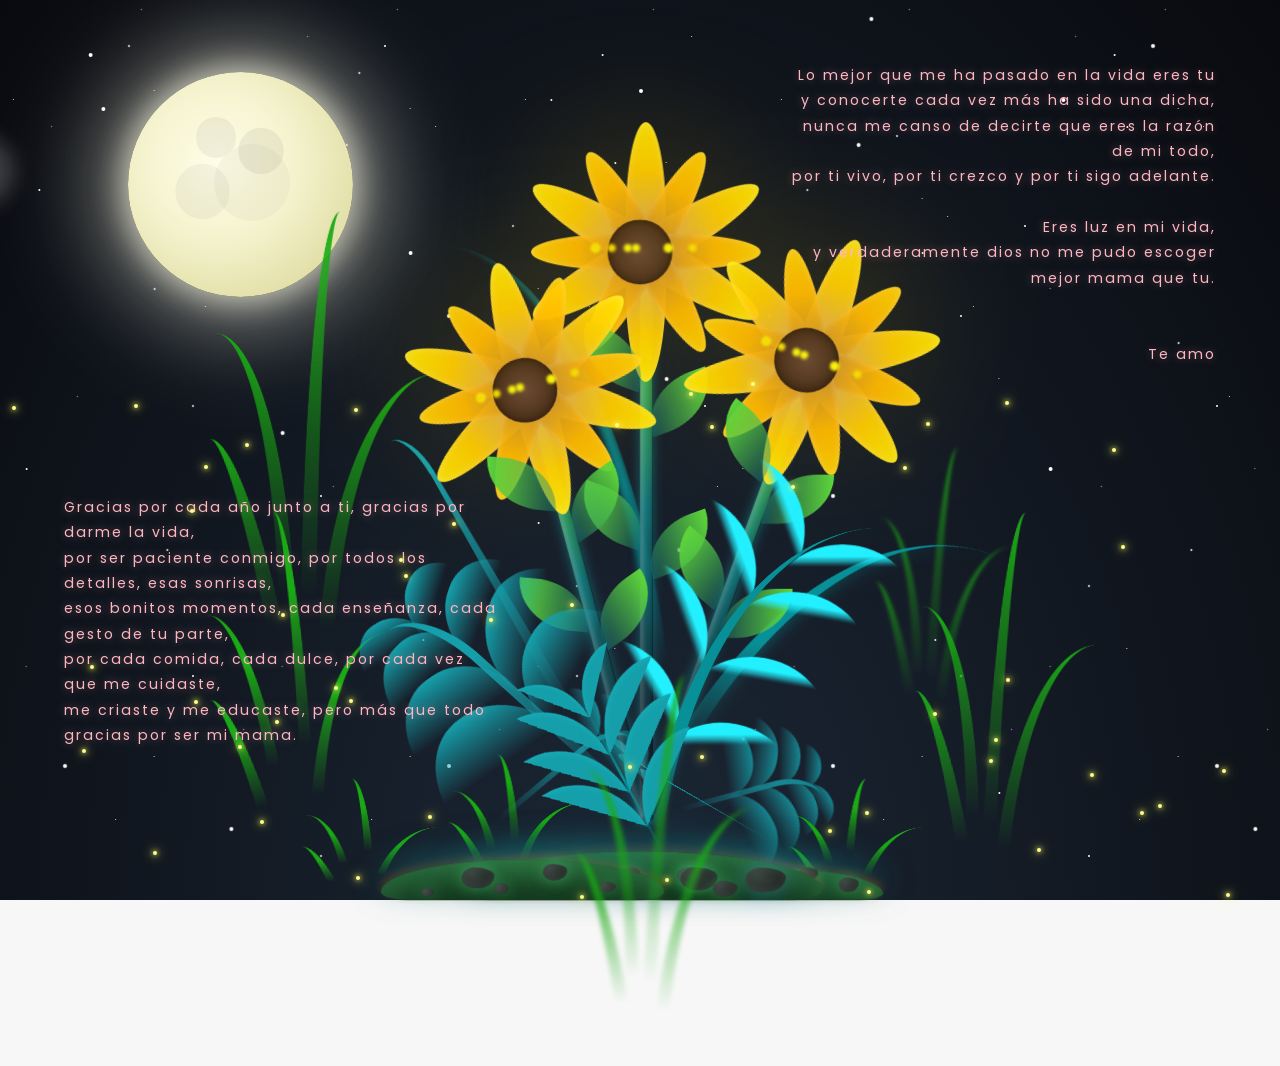
==== flower.html @ 1abe762b "Add files via upload" ====
<!DOCTYPE html>
<html lang="es">
  <head>
    <meta charset="UTF-8" />
    <meta http-equiv="X-UA-Compatible" content="IE=edge" />
    <meta name="viewport" content="width=device-width, initial-scale=1.0" />
    <link rel="stylesheet" href="css/main.css" />
    <link rel="icon" href="img/flowers.png" type="image/x-icon" />
    <title>Flower</title>
  </head>
  <body class="container">
    <audio src="sound/raquel-castaño-manos-adoradas.mp3" autoplay></audio>
    <div id="lyrics">
     
    </div>
    <div class="titulo titulo-contenedor">
      <div class="poema-izquierdo">
        Gracias por cada año junto a ti, gracias por darme la vida,<br>
        por ser paciente conmigo, por todos los detalles, esas sonrisas,<br>
        esos bonitos momentos, cada enseñanza, cada gesto de tu parte,<br>
        por cada comida, cada dulce, por cada vez que me cuidaste,<br>
        me criaste y me educaste, pero más que todo gracias por ser mi mama.
      </div>
      <div class="poema-derecho">
        Lo mejor que me ha pasado en la vida eres tu<br>
        y conocerte cada vez más ha sido una dicha,<br>
        nunca me canso de decirte que eres la razón de mi todo,<br>
        por ti vivo, por ti crezco y por ti sigo adelante.<br><br>
        Eres luz en mi vida,<br>
        y verdaderamente dios no me pudo escoger mejor mama que tu.<br><br><br>
        Te amo
      </div>
    </div>
  
    <div class="night"></div>
    <div class="moon"></div>
    <div class="clouds">
      <div class="cloud cloud-1"></div>
      <div class="cloud cloud-2"></div>
      <div class="cloud cloud-3"></div>
      <div class="cloud cloud-4"></div>
    </div>
    <div class="flowers">
      <div class="flower flower--1">
        <div class="flower__leafs flower__leafs--1">
          <div class="flower__leaf flower__leaf--1"></div>
          <div class="flower__leaf flower__leaf--2"></div>
          <div class="flower__leaf flower__leaf--3"></div>
          <div class="flower__leaf flower__leaf--4"></div>
          <div class="flower__leaf flower__leaf--5"></div>
          <div class="flower__leaf flower__leaf--6"></div>
          <div class="flower__leaf flower__leaf--7"></div>
          <div class="flower__leaf flower__leaf--8"></div>
          <div class="flower__leaf flower__leaf--9"></div>
          <div class="flower__leaf flower__leaf--10"></div>
          <div class="flower__leaf flower__leaf--11"></div>
          <div class="flower__leaf flower__leaf--12"></div>

          <div class="flower__white-circle"></div>

          <div class="flower__light flower__light--1"></div>
          <div class="flower__light flower__light--2"></div>
          <div class="flower__light flower__light--3"></div>
          <div class="flower__light flower__light--4"></div>
          <div class="flower__light flower__light--5"></div>
          <div class="flower__light flower__light--6"></div>
          <div class="flower__light flower__light--7"></div>
          <div class="flower__light flower__light--8"></div>
        </div>
        <div class="flower__line">
          <div class="flower__line__leaf flower__line__leaf--1"></div>
          <div class="flower__line__leaf flower__line__leaf--2"></div>
          <div class="flower__line__leaf flower__line__leaf--3"></div>
          <div class="flower__line__leaf flower__line__leaf--4"></div>
        </div>
      </div>

      <div class="flower flower--2">
        <div class="flower__leafs flower__leafs--2">
          <div class="flower__leaf flower__leaf--1"></div>
          <div class="flower__leaf flower__leaf--2"></div>
          <div class="flower__leaf flower__leaf--3"></div>
          <div class="flower__leaf flower__leaf--4"></div>
          <div class="flower__leaf flower__leaf--5"></div>
          <div class="flower__leaf flower__leaf--6"></div>
          <div class="flower__leaf flower__leaf--7"></div>
          <div class="flower__leaf flower__leaf--8"></div>
          <div class="flower__leaf flower__leaf--9"></div>
          <div class="flower__leaf flower__leaf--10"></div>
          <div class="flower__leaf flower__leaf--11"></div>
          <div class="flower__leaf flower__leaf--12"></div>

          <div class="flower__white-circle"></div>

          <div class="flower__light flower__light--1"></div>
          <div class="flower__light flower__light--2"></div>
          <div class="flower__light flower__light--3"></div>
          <div class="flower__light flower__light--4"></div>
          <div class="flower__light flower__light--5"></div>
          <div class="flower__light flower__light--6"></div>
          <div class="flower__light flower__light--7"></div>
          <div class="flower__light flower__light--8"></div>
        </div>
        <div class="flower__line">
          <div class="flower__line__leaf flower__line__leaf--1"></div>
          <div class="flower__line__leaf flower__line__leaf--2"></div>
          <div class="flower__line__leaf flower__line__leaf--3"></div>
          <div class="flower__line__leaf flower__line__leaf--4"></div>
        </div>
      </div>

      <div class="flower flower--3">
        <div class="flower__leafs flower__leafs--3">
          <div class="flower__leaf flower__leaf--1"></div>
          <div class="flower__leaf flower__leaf--2"></div>
          <div class="flower__leaf flower__leaf--3"></div>
          <div class="flower__leaf flower__leaf--4"></div>
          <div class="flower__leaf flower__leaf--5"></div>
          <div class="flower__leaf flower__leaf--6"></div>
          <div class="flower__leaf flower__leaf--7"></div>
          <div class="flower__leaf flower__leaf--8"></div>
          <div class="flower__leaf flower__leaf--9"></div>
          <div class="flower__leaf flower__leaf--10"></div>
          <div class="flower__leaf flower__leaf--11"></div>
          <div class="flower__leaf flower__leaf--12"></div>

          <div class="flower__white-circle"></div>

          <div class="flower__light flower__light--1"></div>
          <div class="flower__light flower__light--2"></div>
          <div class="flower__light flower__light--3"></div>
          <div class="flower__light flower__light--4"></div>
          <div class="flower__light flower__light--5"></div>
          <div class="flower__light flower__light--6"></div>
          <div class="flower__light flower__light--7"></div>
          <div class="flower__light flower__light--8"></div>
        </div>
        <div class="flower__line">
          <div class="flower__line__leaf flower__line__leaf--1"></div>
          <div class="flower__line__leaf flower__line__leaf--2"></div>
          <div class="flower__line__leaf flower__line__leaf--3"></div>
          <div class="flower__line__leaf flower__line__leaf--4"></div>
        </div>
      </div>

      <div class="grow-ans" style="--d: 1.2s">
        <div class="flower__g-long">
          <div class="flower__g-long__top"></div>
          <div class="flower__g-long__bottom"></div>
        </div>
      </div>

      <div class="growing-grass">
        <div class="flower__grass flower__grass--1">
          <div class="flower__grass--top"></div>
          <div class="flower__grass--bottom"></div>
          <div class="flower__grass__leaf flower__grass__leaf--1"></div>
          <div class="flower__grass__leaf flower__grass__leaf--2"></div>
          <div class="flower__grass__leaf flower__grass__leaf--3"></div>
          <div class="flower__grass__leaf flower__grass__leaf--4"></div>
          <div class="flower__grass__leaf flower__grass__leaf--5"></div>
          <div class="flower__grass__leaf flower__grass__leaf--6"></div>
          <div class="flower__grass__leaf flower__grass__leaf--7"></div>
          <div class="flower__grass__leaf flower__grass__leaf--8"></div>
          <div class="flower__grass__overlay"></div>
        </div>
      </div>

      <div class="growing-grass">
        <div class="flower__grass flower__grass--2">
          <div class="flower__grass--top"></div>
          <div class="flower__grass--bottom"></div>
          <div class="flower__grass__leaf flower__grass__leaf--1"></div>
          <div class="flower__grass__leaf flower__grass__leaf--2"></div>
          <div class="flower__grass__leaf flower__grass__leaf--3"></div>
          <div class="flower__grass__leaf flower__grass__leaf--4"></div>
          <div class="flower__grass__leaf flower__grass__leaf--5"></div>
          <div class="flower__grass__leaf flower__grass__leaf--6"></div>
          <div class="flower__grass__leaf flower__grass__leaf--7"></div>
          <div class="flower__grass__leaf flower__grass__leaf--8"></div>
          <div class="flower__grass__overlay"></div>
        </div>
      </div>

      <div class="growing-grass">
        <div class="flower__grass flower__grass--3">
          <div class="flower__grass--top"></div>
          <div class="flower__grass--bottom"></div>
          <div class="flower__grass__leaf flower__grass__leaf--1"></div>
          <div class="flower__grass__leaf flower__grass__leaf--2"></div>
          <div class="flower__grass__leaf flower__grass__leaf--3"></div>
          <div class="flower__grass__leaf flower__grass__leaf--4"></div>
          <div class="flower__grass__overlay"></div>
        </div>
      </div>

      <div class="growing-grass">
        <div class="flower__grass flower__grass--4">
          <div class="flower__grass--top"></div>
          <div class="flower__grass--bottom"></div>
          <div class="flower__grass__leaf flower__grass__leaf--1"></div>
          <div class="flower__grass__leaf flower__grass__leaf--2"></div>
          <div class="flower__grass__leaf flower__grass__leaf--3"></div>
          <div class="flower__grass__leaf flower__grass__leaf--4"></div>
          <div class="flower__grass__overlay"></div>
        </div>
      </div>

      <div class="mound">
        <div class="moss moss-1"></div>
        <div class="moss moss-2"></div>
        <div class="moss moss-3"></div>
        <div class="rock rock-1"></div>
        <div class="rock rock-2"></div>
        <div class="rock rock-3"></div>
        <div class="rock rock-4"></div>
        <div class="rock rock-5"></div>
        <div class="rock rock-6"></div>
        <div class="rock rock-7"></div>
        <div class="rock rock-8"></div>
        <div class="rock rock-9"></div>
        <div class="rock rock-10"></div>
        <div class="rock rock-11"></div>
        <div class="rock rock-12"></div>
      </div>

      <div class="grow-ans" style="--d: 2.4s">
        <div class="flower__g-right flower__g-right--1">
          <div class="leaf"></div>
        </div>
      </div>

      <div class="grow-ans" style="--d: 2.8s">
        <div class="flower__g-right flower__g-right--2">
          <div class="leaf"></div>
        </div>
      </div>

      <div class="grow-ans" style="--d: 2.8s">
        <div class="flower__g-front">
          <div
            class="flower__g-front__leaf-wrapper flower__g-front__leaf-wrapper--1"
          >
            <div class="flower__g-front__leaf"></div>
          </div>
          <div
            class="flower__g-front__leaf-wrapper flower__g-front__leaf-wrapper--2"
          >
            <div class="flower__g-front__leaf"></div>
          </div>
          <div
            class="flower__g-front__leaf-wrapper flower__g-front__leaf-wrapper--3"
          >
            <div class="flower__g-front__leaf"></div>
          </div>
          <div
            class="flower__g-front__leaf-wrapper flower__g-front__leaf-wrapper--4"
          >
            <div class="flower__g-front__leaf"></div>
          </div>
          <div
            class="flower__g-front__leaf-wrapper flower__g-front__leaf-wrapper--5"
          >
            <div class="flower__g-front__leaf"></div>
          </div>
          <div
            class="flower__g-front__leaf-wrapper flower__g-front__leaf-wrapper--6"
          >
            <div class="flower__g-front__leaf"></div>
          </div>
          <div
            class="flower__g-front__leaf-wrapper flower__g-front__leaf-wrapper--7"
          >
            <div class="flower__g-front__leaf"></div>
          </div>
          <div
            class="flower__g-front__leaf-wrapper flower__g-front__leaf-wrapper--8"
          >
            <div class="flower__g-front__leaf"></div>
          </div>
          <div class="flower__g-front__line"></div>
        </div>
      </div>

      <div class="grow-ans" style="--d: 3.2s">
        <div class="flower__g-fr">
          <div class="leaf"></div>
          <div class="flower__g-fr__leaf flower__g-fr__leaf--1"></div>
          <div class="flower__g-fr__leaf flower__g-fr__leaf--2"></div>
          <div class="flower__g-fr__leaf flower__g-fr__leaf--3"></div>
          <div class="flower__g-fr__leaf flower__g-fr__leaf--4"></div>
          <div class="flower__g-fr__leaf flower__g-fr__leaf--5"></div>
          <div class="flower__g-fr__leaf flower__g-fr__leaf--6"></div>
          <div class="flower__g-fr__leaf flower__g-fr__leaf--7"></div>
          <div class="flower__g-fr__leaf flower__g-fr__leaf--8"></div>
        </div>
      </div>

      <div class="long-g long-g--0">
        <div class="grow-ans" style="--d: 3s">
          <div class="leaf leaf--0"></div>
        </div>
        <div class="grow-ans" style="--d: 2.2s">
          <div class="leaf leaf--1"></div>
        </div>
        <div class="grow-ans" style="--d: 3.4s">
          <div class="leaf leaf--2"></div>
        </div>
        <div class="grow-ans" style="--d: 3.6s">
          <div class="leaf leaf--3"></div>
        </div>
      </div>

      <div class="long-g long-g--1">
        <div class="grow-ans" style="--d: 3.6s">
          <div class="leaf leaf--0"></div>
        </div>
        <div class="grow-ans" style="--d: 3.8s">
          <div class="leaf leaf--1"></div>
        </div>
        <div class="grow-ans" style="--d: 4s">
          <div class="leaf leaf--2"></div>
        </div>
        <div class="grow-ans" style="--d: 4.2s">
          <div class="leaf leaf--3"></div>
        </div>
      </div>

      <div class="long-g long-g--2">
        <div class="grow-ans" style="--d: 4s">
          <div class="leaf leaf--0"></div>
        </div>
        <div class="grow-ans" style="--d: 4.2s">
          <div class="leaf leaf--1"></div>
        </div>
        <div class="grow-ans" style="--d: 4.4s">
          <div class="leaf leaf--2"></div>
        </div>
        <div class="grow-ans" style="--d: 4.6s">
          <div class="leaf leaf--3"></div>
        </div>
      </div>

      <div class="long-g long-g--3">
        <div class="grow-ans" style="--d: 4s">
          <div class="leaf leaf--0"></div>
        </div>
        <div class="grow-ans" style="--d: 4.2s">
          <div class="leaf leaf--1"></div>
        </div>
        <div class="grow-ans" style="--d: 3s">
          <div class="leaf leaf--2"></div>
        </div>
        <div class="grow-ans" style="--d: 3.6s">
          <div class="leaf leaf--3"></div>
        </div>
      </div>

      <div class="long-g long-g--4">
        <div class="grow-ans" style="--d: 4s">
          <div class="leaf leaf--0"></div>
        </div>
        <div class="grow-ans" style="--d: 4.2s">
          <div class="leaf leaf--1"></div>
        </div>
        <div class="grow-ans" style="--d: 3s">
          <div class="leaf leaf--2"></div>
        </div>
        <div class="grow-ans" style="--d: 3.6s">
          <div class="leaf leaf--3"></div>
        </div>
      </div>

      <div class="long-g long-g--5">
        <div class="grow-ans" style="--d: 4s">
          <div class="leaf leaf--0"></div>
        </div>
        <div class="grow-ans" style="--d: 4.2s">
          <div class="leaf leaf--1"></div>
        </div>
        <div class="grow-ans" style="--d: 3s">
          <div class="leaf leaf--2"></div>
        </div>
        <div class="grow-ans" style="--d: 3.6s">
          <div class="leaf leaf--3"></div>
        </div>
      </div>

      <div class="long-g long-g--6">
        <div class="grow-ans" style="--d: 4.2s">
          <div class="leaf leaf--0"></div>
        </div>
        <div class="grow-ans" style="--d: 4.4s">
          <div class="leaf leaf--1"></div>
        </div>
        <div class="grow-ans" style="--d: 4.6s">
          <div class="leaf leaf--2"></div>
        </div>
        <div class="grow-ans" style="--d: 4.8s">
          <div class="leaf leaf--3"></div>
        </div>
      </div>

      <div class="long-g long-g--7">
        <div class="grow-ans" style="--d: 3s">
          <div class="leaf leaf--0"></div>
        </div>
        <div class="grow-ans" style="--d: 3.2s">
          <div class="leaf leaf--1"></div>
        </div>
        <div class="grow-ans" style="--d: 3.5s">
          <div class="leaf leaf--2"></div>
        </div>
        <div class="grow-ans" style="--d: 3.6s">
          <div class="leaf leaf--3"></div>
        </div>
      </div>
    </div>
    <script src="anim.js"></script>
    <script src="main.js"></script>
  </body>
</html>
---- css/main.css ----
@import url('https://fonts.googleapis.com/css2?family=Dancing+Script:wght@700&family=Poppins:wght@300;400;500&display=swap');

*,
*::after,
*::before {
  padding: 0;
  margin: 0;
  box-sizing: border-box;
}

:root {
  --dark-color: #000;
}

body {
  display: flex;
  align-items: flex-end;
  justify-content: center;
  min-height: 100vh;
  background-color: var(--dark-color);
  overflow: hidden;
  perspective: 1000px;
}

#lyrics {
  font-size: 28px;
  font-family: "Franklin Gothic Medium", "Arial Narrow", Arial, sans-serif;
  color: rgb(253, 249, 18);
  position: absolute;
  bottom: 45%;
  width: 100%;
  text-align: center;
  z-index: 0;
  font-weight: bold;
  letter-spacing: 4px;
}

.lyric-line {
  position: absolute;
  width: 100%;
  left: 0;
  top: 0;
  text-shadow: 0 0 15px rgba(0,0,0,1);
}
@media only screen and (max-width: 600px) {
  /* Estilos específicos para dispositivos con un ancho máximo de 600px */
  #lyrics {
      font-size: 14px; /* Reduce el tamaño del texto para dispositivos más pequeños */
      bottom: 680px;
      letter-spacing: 3px;
  }

}
.titulo {
  font-family: 'Poppins', sans-serif;
  color: lightpink;
  position: absolute;
  font-weight: 400;
  letter-spacing: 2px;
  opacity: 0;
  animation: fadeIn 3s ease-in-out forwards;
}
.titulo-contenedor {
  width: 100vw;
  top: 37%;
  display: flex;
  justify-content: space-between;
  padding: 0 5vw;
  box-sizing: border-box;
  z-index: 100;
}
.poema-izquierdo {
  text-align: left;
  max-width: 38%;
  font-size: 1.1vw;
  line-height: 1.8;
  text-shadow: 0 0 10px rgba(255, 182, 193, 0.4);
  transform: translateY(18vh);
}
.poema-derecho {
  text-align: right;
  max-width: 38%;
  font-size: 1.1vw;
  line-height: 1.8;
  text-shadow: 0 0 10px rgba(255, 182, 193, 0.4);
  transform: translateY(-30vh);
}
@media only screen and (max-width: 800px) {
  .titulo-contenedor {
    top: 32%;
    flex-direction: column;
    align-items: center;
    gap: 20px;
  }
  .poema-izquierdo, .poema-derecho {
    text-align: center;
    max-width: 95%;
    font-size: 3vw;
    transform: none;
  }
}
@keyframes fadeIn {
  from {
    opacity: 0;
  }
  to {
    opacity: 1;
  }
}

#lyrics {
  position: absolute;
  top: 15%;
  left: 50%;
  transform: translateX(-50%);
  width: 90%;
  text-align: center;
  z-index: 150;
  pointer-events: none;
}

.lyric-line {
  font-family: 'Dancing Script', cursive;
  font-size: 3.5rem;
  color: #ffda75;
  text-shadow: 0 0 15px rgba(232, 93, 4, 0.6), 0 0 30px rgba(255, 218, 117, 0.4);
  position: absolute;
  width: 100%;
  opacity: 0;
}

.night {
  z-index: -1;
  position: absolute;
  left: 50%;
  top: 0;
  transform: translateX(-50%);
  width: 100%;
  height: 100%;
  background-image: radial-gradient(ellipse at bottom, #1b2735 0%, #090a0f 100%);
  overflow: hidden;
}

.night::before, .night::after {
  content: "";
  position: absolute;
  top: 0;
  left: 0;
  border-radius: 50%;
  background: transparent;
}

.night::before {
  width: 2px;
  height: 2px;
  box-shadow: 
    10vw 5vh 1px 0px white, 20vw 15vh 1px 1px white, 30vw 5vh 0px 0px white,
    40vw 25vh 1px 0px white, 50vw 10vh 0px 1px white, 60vw 35vh 1px 0px white,
    70vw 15vh 1px 0px white, 80vw 25vh 0px 0px white, 90vw 5vh 1px 1px white,
    15vw 45vh 1px 0px white, 25vw 55vh 0px 0px white, 35vw 35vh 1px 1px white,
    45vw 65vh 1px 0px white, 55vw 45vh 0px 0px white, 65vw 55vh 1px 1px white,
    75vw 35vh 0px 0px white, 85vw 65vh 1px 0px white, 95vw 45vh 0px 0px white,
    5vw 85vh 1px 1px white, 15vw 75vh 0px 0px white, 25vw 95vh 1px 0px white,
    35vw 85vh 0px 1px white, 45vw 75vh 1px 0px white, 55vw 95vh 0px 0px white,
    65vw 85vh 1px 1px white, 75vw 75vh 1px 0px white, 85vw 95vh 0px 0px white,
    95vw 85vh 1px 1px white, 8vw 12vh 0px 1px white, 28vw 8vh 1px 0px white,
    48vw 18vh 0px 0px white, 68vw 2vh 1px 1px white, 88vw 14vh 0px 0px white,
    12vw 32vh 1px 0px white, 32vw 28vh 0px 1px white, 52vw 42vh 1px 1px white,
    72vw 28vh 0px 0px white, 92vw 38vh 1px 0px white, 2vw 52vh 0px 0px white,
    22vw 48vh 1px 1px white, 42vw 58vh 0px 0px white, 62vw 48vh 1px 0px white,
    82vw 52vh 0px 1px white, 18vw 92vh 1px 1px white, 38vw 98vh 0px 0px white,
    58vw 82vh 1px 0px white, 78vw 88vh 0px 0px white, 98vw 92vh 1px 1px white,
    3vw 21vh 0px 0px white, 23vw 31vh 1px 1px white, 43vw 11vh 0px 0px white,
    63vw 21vh 1px 0px white, 83vw 11vh 0px 1px white, 13vw 61vh 1px 0px white,
    33vw 71vh 0px 0px white, 53vw 61vh 1px 1px white, 73vw 71vh 0px 0px white,
    93vw 61vh 1px 0px white, 7vw 6vh 0px 1px white, 27vw 16vh 1px 0px white,
    47vw 6vh 0px 0px white, 67vw 16vh 1px 1px white, 87vw 6vh 0px 0px white;
  animation: twinkle 4s infinite alternate;
}

.night::after {
  width: 1px;
  height: 1px;
  box-shadow: 
    12vw 10vh 0px 0px white, 22vw 20vh 1px 0px white, 32vw 12vh 0px 0px white,
    42vw 32vh 0px 0px white, 52vw 18vh 0px 0px white, 62vw 42vh 0px 0px white,
    72vw 22vh 0px 0px white, 82vw 32vh 1px 0px white, 92vw 12vh 0px 0px white,
    18vw 52vh 0px 0px white, 28vw 62vh 1px 0px white, 38vw 42vh 0px 0px white,
    48vw 72vh 0px 0px white, 58vw 52vh 0px 0px white, 68vw 62vh 1px 0px white,
    78vw 42vh 0px 0px white, 88vw 72vh 0px 0px white, 98vw 52vh 1px 0px white,
    4vw 14vh 1px 0px white, 14vw 24vh 0px 0px white, 24vw 4vh 1px 0px white,
    34vw 14vh 0px 0px white, 44vw 24vh 1px 0px white, 54vw 4vh 0px 0px white,
    64vw 14vh 1px 0px white, 74vw 24vh 0px 0px white, 84vw 4vh 1px 0px white,
    94vw 14vh 0px 0px white, 6vw 44vh 1px 0px white, 16vw 34vh 0px 0px white,
    26vw 54vh 1px 0px white, 36vw 44vh 0px 0px white, 46vw 34vh 1px 0px white,
    56vw 54vh 0px 0px white, 66vw 44vh 1px 0px white, 76vw 34vh 0px 0px white,
    86vw 54vh 1px 0px white, 96vw 44vh 0px 0px white, 2vw 74vh 1px 0px white,
    12vw 84vh 0px 0px white, 22vw 74vh 1px 0px white, 32vw 84vh 0px 0px white,
    42vw 74vh 1px 0px white, 52vw 84vh 0px 0px white, 62vw 74vh 1px 0px white,
    72vw 84vh 0px 0px white, 82vw 74vh 1px 0px white, 92vw 84vh 0px 0px white,
    1vw 11vh 0px 0px white, 11vw 1vh 1px 0px white, 21vw 11vh 0px 0px white,
    31vw 1vh 1px 0px white, 41vw 11vh 0px 0px white, 51vw 1vh 1px 0px white,
    61vw 11vh 0px 0px white, 71vw 1vh 1px 0px white, 81vw 11vh 0px 0px white,
    91vw 1vh 1px 0px white, 9vw 91vh 0px 0px white, 19vw 81vh 1px 0px white,
    29vw 91vh 0px 0px white, 39vw 81vh 1px 0px white, 49vw 91vh 0px 0px white,
    59vw 81vh 1px 0px white, 69vw 91vh 0px 0px white, 79vw 81vh 1px 0px white,
    89vw 91vh 0px 0px white, 99vw 81vh 1px 0px white;
  animation: twinkle 3s infinite alternate-reverse;
}

@keyframes twinkle {
  0% { opacity: 0.2; }
  100% { opacity: 1; }
}

.flowers {
  position: relative;
  transform: scale(0.9);
  z-index: 10;
  /*margin-bottom: 100px;
  */
}

@media only screen and (max-width: 600px) {
  /* Estilos específicos para dispositivos con un ancho máximo de 600px */
.flowers {
      font-size: 14px;
      margin-bottom: 35%;
      letter-spacing: 3px;
      transform: scale(1.0);
}

}

.flower {
  position: absolute;
  bottom: 10vmin;
  transform-origin: bottom center;
  z-index: 10;
  --fl-speed: 0.8s;
}
.flower--1 {
  -webkit-animation: moving-flower-1 4s linear infinite;
  animation: moving-flower-1 4s linear infinite;
}
.flower--1 .flower__line {
  height: 70vmin;
  -webkit-animation-delay: 0.3s;
  animation-delay: 0.3s;
}
.flower--1 .flower__line__leaf--1 {
  -webkit-animation: blooming-leaf-right var(--fl-speed) 1.6s backwards;
  animation: blooming-leaf-right var(--fl-speed) 1.6s backwards;
}
.flower--1 .flower__line__leaf--2 {
  -webkit-animation: blooming-leaf-right var(--fl-speed) 1.4s backwards;
  animation: blooming-leaf-right var(--fl-speed) 1.4s backwards;
}
.flower--1 .flower__line__leaf--3 {
  -webkit-animation: blooming-leaf-left var(--fl-speed) 1.2s backwards;
  animation: blooming-leaf-left var(--fl-speed) 1.2s backwards;
}
.flower--1 .flower__line__leaf--4 {
  -webkit-animation: blooming-leaf-left var(--fl-speed) 1s backwards;
  animation: blooming-leaf-left var(--fl-speed) 1s backwards;
}
.flower--1 .flower__line__leaf--5 {
  -webkit-animation: blooming-leaf-right var(--fl-speed) 1.8s backwards;
  animation: blooming-leaf-right var(--fl-speed) 1.8s backwards;
}
.flower--1 .flower__line__leaf--6 {
  -webkit-animation: blooming-leaf-left var(--fl-speed) 2s backwards;
  animation: blooming-leaf-left var(--fl-speed) 2s backwards;
}
.flower--2 {
  left: 50%;
  transform: rotate(20deg);
  -webkit-animation: moving-flower-2 4s linear infinite;
  animation: moving-flower-2 4s linear infinite;
}
.flower--2 .flower__line {
  height: 60vmin;
  -webkit-animation-delay: 0.6s;
  animation-delay: 0.6s;
}
.flower--2 .flower__line__leaf--1 {
  -webkit-animation: blooming-leaf-right var(--fl-speed) 1.9s backwards;
  animation: blooming-leaf-right var(--fl-speed) 1.9s backwards;
}
.flower--2 .flower__line__leaf--2 {
  -webkit-animation: blooming-leaf-right var(--fl-speed) 1.7s backwards;
  animation: blooming-leaf-right var(--fl-speed) 1.7s backwards;
}
.flower--2 .flower__line__leaf--3 {
  -webkit-animation: blooming-leaf-left var(--fl-speed) 1.5s backwards;
  animation: blooming-leaf-left var(--fl-speed) 1.5s backwards;
}
.flower--2 .flower__line__leaf--4 {
  -webkit-animation: blooming-leaf-left var(--fl-speed) 1.3s backwards;
  animation: blooming-leaf-left var(--fl-speed) 1.3s backwards;
}
.flower--3 {
  left: 50%;
  transform: rotate(-15deg);
  -webkit-animation: moving-flower-3 4s linear infinite;
  animation: moving-flower-3 4s linear infinite;
}
.flower--3 .flower__line {
  -webkit-animation-delay: 0.9s;
  animation-delay: 0.9s;
}
.flower--3 .flower__line__leaf--1 {
  -webkit-animation: blooming-leaf-right var(--fl-speed) 2.5s backwards;
  animation: blooming-leaf-right var(--fl-speed) 2.5s backwards;
}
.flower--3 .flower__line__leaf--2 {
  -webkit-animation: blooming-leaf-right var(--fl-speed) 2.3s backwards;
  animation: blooming-leaf-right var(--fl-speed) 2.3s backwards;
}
.flower--3 .flower__line__leaf--3 {
  -webkit-animation: blooming-leaf-left var(--fl-speed) 2.1s backwards;
  animation: blooming-leaf-left var(--fl-speed) 2.1s backwards;
}
.flower--3 .flower__line__leaf--4 {
  -webkit-animation: blooming-leaf-left var(--fl-speed) 1.9s backwards;
  animation: blooming-leaf-left var(--fl-speed) 1.9s backwards;
}
.flower__leafs {
  position: relative;
  -webkit-animation: blooming-flower 2s backwards;
  animation: blooming-flower 2s backwards;
}
.flower__leafs--1 {
  -webkit-animation-delay: 1.1s;
  animation-delay: 1.1s;
}
.flower__leafs--2 {
  -webkit-animation-delay: 1.4s;
  animation-delay: 1.4s;
}
.flower__leafs--3 {
  -webkit-animation-delay: 1.7s;
  animation-delay: 1.7s;
}
.flower__leafs::after {
  content: "";
  position: absolute;
  left: 0;
  top: 0;
  transform: translate(-50%, -100%);
  width: 8vmin;
  height: 8vmin;
  background-color: #ffcc00;
  filter: blur(10vmin);
}
.flower__leaf {
  position: absolute;
  bottom: 0;
  left: 50%;
  width: 5vmin;
  height: 16vmin;
  background-color: #ffcc00;
  background-image: linear-gradient(to top, #d4a373, #ffcc00 60%, #ffe600);
  border-radius: 50% 50% 50% 50% / 80% 80% 20% 20%;
  transform-origin: bottom center;
  opacity: 0.95;
  box-shadow: inset 0 0 1vmin rgba(255, 255, 255, 0.3);
  margin-left: -2.5vmin;
}
.flower__leaf--1 { transform: rotate(0deg) translateY(-1vmin) rotateX(20deg); }
.flower__leaf--2 { transform: rotate(60deg) translateY(-1vmin) rotateX(20deg); }
.flower__leaf--3 { transform: rotate(120deg) translateY(-1vmin) rotateX(20deg); }
.flower__leaf--4 { transform: rotate(180deg) translateY(-1vmin) rotateX(20deg); }
.flower__leaf--5 { transform: rotate(240deg) translateY(-1vmin) rotateX(20deg); }
.flower__leaf--6 { transform: rotate(300deg) translateY(-1vmin) rotateX(20deg); }
.flower__leaf--7 { transform: rotate(30deg) translateY(0vmin) rotateX(10deg) scale(0.9); background-image: linear-gradient(to top, #b07d3b, #ffb700 60%, #ffd000); }
.flower__leaf--8 { transform: rotate(90deg) translateY(0vmin) rotateX(10deg) scale(0.9); background-image: linear-gradient(to top, #b07d3b, #ffb700 60%, #ffd000); }
.flower__leaf--9 { transform: rotate(150deg) translateY(0vmin) rotateX(10deg) scale(0.9); background-image: linear-gradient(to top, #b07d3b, #ffb700 60%, #ffd000); }
.flower__leaf--10 { transform: rotate(210deg) translateY(0vmin) rotateX(10deg) scale(0.9); background-image: linear-gradient(to top, #b07d3b, #ffb700 60%, #ffd000); }
.flower__leaf--11 { transform: rotate(270deg) translateY(0vmin) rotateX(10deg) scale(0.9); background-image: linear-gradient(to top, #b07d3b, #ffb700 60%, #ffd000); }
.flower__leaf--12 { transform: rotate(330deg) translateY(0vmin) rotateX(10deg) scale(0.9); background-image: linear-gradient(to top, #b07d3b, #ffb700 60%, #ffd000); }
.flower__white-circle {
  position: absolute;
  left: -4vmin;
  top: -4vmin;
  width: 8vmin;
  height: 8vmin;
  border-radius: 50%;
  background-color: #3e2723;
  background-image: radial-gradient(circle, #5d4037, #2d1610);
  box-shadow: inset 0 0 1vmin #1a0f0a;
}
.flower__white-circle::after {
  display: none;
}
.flower__line {
  height: 55vmin;
  width: 1.5vmin;
  background-image: linear-gradient(
      to left,
      rgba(0, 0, 0, 0.2),
      transparent,
      rgba(255, 255, 255, 0.2)
    ),
    linear-gradient(to top, transparent 10%, #14757a, #5ed639);
  box-shadow: inset 0 0 2px rgba(0, 0, 0, 0.5), 0 0 1.5vmin rgba(21, 159, 170, 0.5);
  -webkit-animation: grow-flower-tree 4s backwards;
  animation: grow-flower-tree 4s backwards;
}
.flower__line__leaf {
  --w: 7vmin;
  --h: calc(var(--w) + 2vmin);
  position: absolute;
  top: 20%;
  left: 90%;
  width: var(--w);
  height: var(--h);
  border-top-right-radius: var(--h);
  border-bottom-left-radius: var(--h);
  background-image: linear-gradient(to top, rgba(20, 117, 122, 0.4), #5ed639);
}
.flower__line__leaf--1 {
  transform: rotate(70deg) rotateY(30deg);
}
.flower__line__leaf--2 {
  top: 45%;
  transform: rotate(70deg) rotateY(30deg);
}
.flower__line__leaf--3,
.flower__line__leaf--4,
.flower__line__leaf--6 {
  border-top-right-radius: 0;
  border-bottom-left-radius: 0;
  border-top-left-radius: var(--h);
  border-bottom-right-radius: var(--h);
  left: -460%;
  top: 12%;
  transform: rotate(-70deg) rotateY(30deg);
}
.flower__line__leaf--4 {
  top: 40%;
}
.flower__line__leaf--5 {
  top: 0;
  transform-origin: left;
  transform: rotate(70deg) rotateY(30deg) scale(0.6);
}
.flower__line__leaf--6 {
  top: -2%;
  left: -450%;
  transform-origin: right;
  transform: rotate(-70deg) rotateY(30deg) scale(0.6);
}
.flower__light {
  position: absolute;
  bottom: 0vmin;
  width: 1vmin;
  height: 1vmin;
  background-color: rgb(248, 244, 18);
  border-radius: 50%;
  filter: blur(0.2vmin);
  -webkit-animation: light-ans 4s linear infinite backwards;
  animation: light-ans 4s linear infinite backwards;
}
.flower__light:nth-child(odd) {
  background-color: #f3db06;
}
.flower__light--1 {
  left: -2vmin;
  -webkit-animation-delay: 1s;
  animation-delay: 1s;
}
.flower__light--2 {
  left: 3vmin;
  -webkit-animation-delay: 0.5s;
  animation-delay: 0.5s;
}
.flower__light--3 {
  left: -6vmin;
  -webkit-animation-delay: 0.3s;
  animation-delay: 0.3s;
}
.flower__light--4 {
  left: 6vmin;
  -webkit-animation-delay: 0.9s;
  animation-delay: 0.9s;
}
.flower__light--5 {
  left: -1vmin;
  -webkit-animation-delay: 1.5s;
  animation-delay: 1.5s;
}
.flower__light--6 {
  left: -4vmin;
  -webkit-animation-delay: 3s;
  animation-delay: 3s;
}
.flower__light--7 {
  left: 3vmin;
  -webkit-animation-delay: 2s;
  animation-delay: 2s;
}
.flower__light--8 {
  left: -6vmin;
  -webkit-animation-delay: 3.5s;
  animation-delay: 3.5s;
}
.flower__grass {
  --c: #159faa;
  --line-w: 1.5vmin;
  position: absolute;
  bottom: 12vmin;
  left: -7vmin;
  display: flex;
  flex-direction: column;
  align-items: flex-end;
  z-index: 20;
  transform-origin: bottom center;
  transform: rotate(-48deg) rotateY(40deg);
}
.flower__grass--1 {
  -webkit-animation: moving-grass 2s linear infinite;
  animation: moving-grass 2s linear infinite;
}
.flower__grass--2 {
  left: 2vmin;
  bottom: 10vmin;
  transform: scale(0.5) rotate(75deg) rotateX(10deg) rotateY(-200deg);
  opacity: 0.8;
  z-index: 0;
  -webkit-animation: moving-grass--2 1.5s linear infinite;
  animation: moving-grass--2 1.5s linear infinite;
}
.flower__grass--top {
  width: 7vmin;
  height: 10vmin;
  border-top-right-radius: 100%;
  border-right: var(--line-w) solid var(--c);
  transform-origin: bottom center;
  transform: rotate(-2deg);
}
.flower__grass--bottom {
  margin-top: -2px;
  width: var(--line-w);
  height: 25vmin;
  background-image: linear-gradient(to top, transparent, var(--c));
}
.flower__grass__leaf {
  --size: 10vmin;
  position: absolute;
  width: calc(var(--size) * 2.1);
  height: var(--size);
  border-top-left-radius: var(--size);
  border-top-right-radius: var(--size);
  background-image: linear-gradient(
    to top,
    transparent,
    transparent 30%,
    var(--c)
  );
  z-index: 100;
}
.flower__grass__leaf--1 {
  top: -6%;
  left: 30%;
  --size: 6vmin;
  transform: rotate(-20deg);
  -webkit-animation: growing-grass-ans--1 2s 2.6s backwards;
  animation: growing-grass-ans--1 2s 2.6s backwards;
}
@-webkit-keyframes growing-grass-ans--1 {
  0% {
    transform-origin: bottom left;
    transform: rotate(-20deg) scale(0);
  }
}
@keyframes growing-grass-ans--1 {
  0% {
    transform-origin: bottom left;
    transform: rotate(-20deg) scale(0);
  }
}
.flower__grass__leaf--2 {
  top: -5%;
  left: -110%;
  --size: 6vmin;
  transform: rotate(10deg);
  -webkit-animation: growing-grass-ans--2 2s 2.4s linear backwards;
  animation: growing-grass-ans--2 2s 2.4s linear backwards;
}
@-webkit-keyframes growing-grass-ans--2 {
  0% {
    transform-origin: bottom right;
    transform: rotate(10deg) scale(0);
  }
}
@keyframes growing-grass-ans--2 {
  0% {
    transform-origin: bottom right;
    transform: rotate(10deg) scale(0);
  }
}
.flower__grass__leaf--3 {
  top: 5%;
  left: 60%;
  --size: 8vmin;
  transform: rotate(-18deg) rotateX(-20deg);
  -webkit-animation: growing-grass-ans--3 2s 2.2s linear backwards;
  animation: growing-grass-ans--3 2s 2.2s linear backwards;
}
@-webkit-keyframes growing-grass-ans--3 {
  0% {
    transform-origin: bottom left;
    transform: rotate(-18deg) rotateX(-20deg) scale(0);
  }
}
@keyframes growing-grass-ans--3 {
  0% {
    transform-origin: bottom left;
    transform: rotate(-18deg) rotateX(-20deg) scale(0);
  }
}
.flower__grass__leaf--4 {
  top: 6%;
  left: -135%;
  --size: 8vmin;
  transform: rotate(2deg);
  -webkit-animation: growing-grass-ans--4 2s 2s linear backwards;
  animation: growing-grass-ans--4 2s 2s linear backwards;
}
@-webkit-keyframes growing-grass-ans--4 {
  0% {
    transform-origin: bottom right;
    transform: rotate(2deg) scale(0);
  }
}
@keyframes growing-grass-ans--4 {
  0% {
    transform-origin: bottom right;
    transform: rotate(2deg) scale(0);
  }
}
.flower__grass__leaf--5 {
  top: 20%;
  left: 60%;
  --size: 10vmin;
  transform: rotate(-24deg) rotateX(-20deg);
  -webkit-animation: growing-grass-ans--5 2s 1.8s linear backwards;
  animation: growing-grass-ans--5 2s 1.8s linear backwards;
}
@-webkit-keyframes growing-grass-ans--5 {
  0% {
    transform-origin: bottom left;
    transform: rotate(-24deg) rotateX(-20deg) scale(0);
  }
}
@keyframes growing-grass-ans--5 {
  0% {
    transform-origin: bottom left;
    transform: rotate(-24deg) rotateX(-20deg) scale(0);
  }
}
.flower__grass__leaf--6 {
  top: 22%;
  left: -180%;
  --size: 10vmin;
  transform: rotate(10deg);
  -webkit-animation: growing-grass-ans--6 2s 1.6s linear backwards;
  animation: growing-grass-ans--6 2s 1.6s linear backwards;
}
@-webkit-keyframes growing-grass-ans--6 {
  0% {
    transform-origin: bottom right;
    transform: rotate(10deg) scale(0);
  }
}
@keyframes growing-grass-ans--6 {
  0% {
    transform-origin: bottom right;
    transform: rotate(10deg) scale(0);
  }
}
.flower__grass__leaf--7 {
  top: 39%;
  left: 70%;
  --size: 10vmin;
  transform: rotate(-10deg);
  -webkit-animation: growing-grass-ans--7 2s 1.4s linear backwards;
  animation: growing-grass-ans--7 2s 1.4s linear backwards;
}
@-webkit-keyframes growing-grass-ans--7 {
  0% {
    transform-origin: bottom left;
    transform: rotate(-10deg) scale(0);
  }
}
@keyframes growing-grass-ans--7 {
  0% {
    transform-origin: bottom left;
    transform: rotate(-10deg) scale(0);
  }
}
.flower__grass__leaf--8 {
  top: 40%;
  left: -215%;
  --size: 11vmin;
  transform: rotate(10deg);
  -webkit-animation: growing-grass-ans--8 2s 1.2s linear backwards;
  animation: growing-grass-ans--8 2s 1.2s linear backwards;
}
@-webkit-keyframes growing-grass-ans--8 {
  0% {
    transform-origin: bottom right;
    transform: rotate(10deg) scale(0);
  }
}
@keyframes growing-grass-ans--8 {
  0% {
    transform-origin: bottom right;
    transform: rotate(10deg) scale(0);
  }
}
.flower__grass__overlay {
  position: absolute;
  top: -10%;
  right: 0%;
  width: 100%;
  height: 100%;
  background-color: transparent;
  filter: blur(1.5vmin);
  z-index: 100;
}
.flower__g-long {
  --w: 2vmin;
  --h: 6vmin;
  --c: #159faa;
  position: absolute;
  bottom: 10vmin;
  left: -3vmin;
  transform-origin: bottom center;
  transform: rotate(-30deg) rotateY(-20deg);
  display: flex;
  flex-direction: column;
  align-items: flex-end;
  -webkit-animation: flower-g-long-ans 3s linear infinite;
  animation: flower-g-long-ans 3s linear infinite;
}
@-webkit-keyframes flower-g-long-ans {
  0%,
  100% {
    transform: rotate(-30deg) rotateY(-20deg);
  }
  50% {
    transform: rotate(-32deg) rotateY(-20deg);
  }
}
@keyframes flower-g-long-ans {
  0%,
  100% {
    transform: rotate(-30deg) rotateY(-20deg);
  }
  50% {
    transform: rotate(-32deg) rotateY(-20deg);
  }
}
.flower__g-long__top {
  top: calc(var(--h) * -1);
  width: calc(var(--w) + 1vmin);
  height: var(--h);
  border-top-right-radius: 100%;
  border-right: 0.7vmin solid var(--c);
  transform: translate(-0.7vmin, 1vmin);
}
.flower__g-long__bottom {
  width: var(--w);
  height: 50vmin;
  transform-origin: bottom center;
  background-image: linear-gradient(to top, transparent 30%, var(--c));
  box-shadow: inset 0 0 2px rgba(0, 0, 0, 0.5);
  -webkit-clip-path: polygon(35% 0, 65% 1%, 100% 100%, 0% 100%);
  clip-path: polygon(35% 0, 65% 1%, 100% 100%, 0% 100%);
}
.flower__g-right {
  position: absolute;
  bottom: 6vmin;
  left: -2vmin;
  transform-origin: bottom left;
  transform: rotate(20deg);
}
.flower__g-right .leaf {
  width: 30vmin;
  height: 50vmin;
  border-top-left-radius: 100%;
  border-left: 2vmin solid #079097;
  filter: drop-shadow(0 0 1vmin rgba(7, 144, 151, 0.6));
  background-image: linear-gradient(
    to bottom,
    transparent,
    transparent 60%
  );
  -webkit-mask-image: linear-gradient(to top, transparent 30%, #079097 60%);
}
.flower__g-right--1 {
  -webkit-animation: flower-g-right-ans 2.5s linear infinite;
  animation: flower-g-right-ans 2.5s linear infinite;
}
.flower__g-right--2 {
  left: 5vmin;
  transform: rotateY(-180deg);
  -webkit-animation: flower-g-right-ans--2 3s linear infinite;
  animation: flower-g-right-ans--2 3s linear infinite;
}
.flower__g-right--2 .leaf {
  height: 75vmin;
  filter: blur(0.3vmin);
  opacity: 0.8;
}
@-webkit-keyframes flower-g-right-ans {
  0%,
  100% {
    transform: rotate(20deg);
  }
  50% {
    transform: rotate(24deg) rotateX(-20deg);
  }
}
@keyframes flower-g-right-ans {
  0%,
  100% {
    transform: rotate(20deg);
  }
  50% {
    transform: rotate(24deg) rotateX(-20deg);
  }
}
@-webkit-keyframes flower-g-right-ans--2 {
  0%,
  100% {
    transform: rotateY(-180deg) rotate(0deg) rotateX(-20deg);
  }
  50% {
    transform: rotateY(-180deg) rotate(6deg) rotateX(-20deg);
  }
}
@keyframes flower-g-right-ans--2 {
  0%,
  100% {
    transform: rotateY(-180deg) rotate(0deg) rotateX(-20deg);
  }
  50% {
    transform: rotateY(-180deg) rotate(6deg) rotateX(-20deg);
  }
}
.flower__g-front {
  position: absolute;
  bottom: 6vmin;
  left: 2.5vmin;
  z-index: 100;
  transform-origin: bottom center;
  transform: rotate(-28deg) rotateY(30deg) scale(1.04);
  -webkit-animation: flower__g-front-ans 2s linear infinite;
  animation: flower__g-front-ans 2s linear infinite;
}
@-webkit-keyframes flower__g-front-ans {
  0%,
  100% {
    transform: rotate(-28deg) rotateY(30deg) scale(1.04);
  }
  50% {
    transform: rotate(-35deg) rotateY(40deg) scale(1.04);
  }
}
@keyframes flower__g-front-ans {
  0%,
  100% {
    transform: rotate(-28deg) rotateY(30deg) scale(1.04);
  }
  50% {
    transform: rotate(-35deg) rotateY(40deg) scale(1.04);
  }
}
.flower__g-front__line {
  width: 0.3vmin;
  height: 20vmin;
  background-image: linear-gradient(
    to top,
    transparent,
    #079097,
    transparent 100%
  );
  filter: drop-shadow(0 0 1vmin rgba(7, 144, 151, 0.6));
  position: relative;
}
.flower__g-front__leaf-wrapper {
  position: absolute;
  top: 0;
  left: 0;
  transform-origin: bottom left;
  transform: rotate(10deg);
}
.flower__g-front__leaf-wrapper:nth-child(even) {
  left: 0vmin;
  transform: rotateY(-180deg) rotate(5deg);
  -webkit-animation: flower__g-front__leaf-left-ans 1s ease-in backwards;
  animation: flower__g-front__leaf-left-ans 1s ease-in backwards;
}
.flower__g-front__leaf-wrapper:nth-child(odd) {
  -webkit-animation: flower__g-front__leaf-ans 1s ease-in backwards;
  animation: flower__g-front__leaf-ans 1s ease-in backwards;
}
.flower__g-front__leaf-wrapper--1 {
  top: -8vmin;
  transform: scale(0.7);
  -webkit-animation: flower__g-front__leaf-ans 1s 5.5s ease-in backwards !important;
  animation: flower__g-front__leaf-ans 1s 5.5s ease-in backwards !important;
}
.flower__g-front__leaf-wrapper--2 {
  top: -8vmin;
  transform: rotateY(-180deg) scale(0.7) !important;
  -webkit-animation: flower__g-front__leaf-left-ans-2 1s 4.6s ease-in backwards !important;
  animation: flower__g-front__leaf-left-ans-2 1s 4.6s ease-in backwards !important;
}
.flower__g-front__leaf-wrapper--3 {
  top: -3vmin;
  -webkit-animation: flower__g-front__leaf-ans 1s 4.6s ease-in backwards;
  animation: flower__g-front__leaf-ans 1s 4.6s ease-in backwards;
}
.flower__g-front__leaf-wrapper--4 {
  top: -3vmin;
  transform: rotateY(-180deg) scale(0.9) !important;
  -webkit-animation: flower__g-front__leaf-left-ans-2 1s 4.6s ease-in backwards !important;
  animation: flower__g-front__leaf-left-ans-2 1s 4.6s ease-in backwards !important;
}
@-webkit-keyframes flower__g-front__leaf-left-ans-2 {
  0% {
    transform: rotateY(-180deg) scale(0);
  }
}
@keyframes flower__g-front__leaf-left-ans-2 {
  0% {
    transform: rotateY(-180deg) scale(0);
  }
}
.flower__g-front__leaf-wrapper--5,
.flower__g-front__leaf-wrapper--6 {
  top: 2vmin;
}
.flower__g-front__leaf-wrapper--7,
.flower__g-front__leaf-wrapper--8 {
  top: 6.5vmin;
}
.flower__g-front__leaf-wrapper--2 {
  -webkit-animation-delay: 5.2s !important;
  animation-delay: 5.2s !important;
}
.flower__g-front__leaf-wrapper--3 {
  -webkit-animation-delay: 4.9s !important;
  animation-delay: 4.9s !important;
}
.flower__g-front__leaf-wrapper--5 {
  -webkit-animation-delay: 4.3s !important;
  animation-delay: 4.3s !important;
}
.flower__g-front__leaf-wrapper--6 {
  -webkit-animation-delay: 4.1s !important;
  animation-delay: 4.1s !important;
}
.flower__g-front__leaf-wrapper--7 {
  -webkit-animation-delay: 3.8s !important;
  animation-delay: 3.8s !important;
}
.flower__g-front__leaf-wrapper--8 {
  -webkit-animation-delay: 3.5s !important;
  animation-delay: 3.5s !important;
}
@-webkit-keyframes flower__g-front__leaf-ans {
  0% {
    transform: rotate(10deg) scale(0);
  }
}
@keyframes flower__g-front__leaf-ans {
  0% {
    transform: rotate(10deg) scale(0);
  }
}
@-webkit-keyframes flower__g-front__leaf-left-ans {
  0% {
    transform: rotateY(-180deg) rotate(5deg) scale(0);
  }
}
@keyframes flower__g-front__leaf-left-ans {
  0% {
    transform: rotateY(-180deg) rotate(5deg) scale(0);
  }
}
.flower__g-front__leaf {
  width: 10vmin;
  height: 10vmin;
  border-radius: 100% 0% 0% 100%/100% 100% 0% 0%;
  box-shadow: inset 0 2px 1vmin hsla(184deg, 97%, 58%, 0.2);
  filter: drop-shadow(0 0 0.5vmin rgba(21, 159, 170, 0.6));
  background-image: linear-gradient(
      to bottom left,
      transparent,
      transparent
    ),
    linear-gradient(to bottom right, #159faa 50%, transparent 50%, transparent);
  -webkit-mask-image: linear-gradient(
    to bottom right,
    #159faa 50%,
    transparent 50%,
    transparent
  );
  mask-image: linear-gradient(
    to bottom right,
    #159faa 50%,
    transparent 50%,
    transparent
  );
}
.flower__g-fr {
  position: absolute;
  bottom: -4vmin;
  left: vmin;
  transform-origin: bottom left;
  z-index: 10;
  -webkit-animation: flower__g-fr-ans 2s linear infinite;
  animation: flower__g-fr-ans 2s linear infinite;
}
@-webkit-keyframes flower__g-fr-ans {
  0%,
  100% {
    transform: rotate(2deg);
  }
  50% {
    transform: rotate(4deg);
  }
}
@keyframes flower__g-fr-ans {
  0%,
  100% {
    transform: rotate(2deg);
  }
  50% {
    transform: rotate(4deg);
  }
}
.flower__g-fr .leaf {
  width: 30vmin;
  height: 50vmin;
  border-top-left-radius: 100%;
  border-left: 2vmin solid #079097;
  -webkit-mask-image: linear-gradient(to top, transparent 25%, #079097 50%);
  position: relative;
  z-index: 1;
}
.flower__g-fr__leaf {
  position: absolute;
  top: 0;
  left: 0;
  width: 10vmin;
  height: 10vmin;
  border-radius: 100% 0% 0% 100%/100% 100% 0% 0%;
  box-shadow: inset 0 2px 1vmin hsla(184deg, 97%, 58%, 0.2);
  filter: drop-shadow(0 0 0.5vmin rgba(35, 240, 255, 0.6));
  background-image: linear-gradient(
      to bottom left,
      transparent,
      transparent 98%
    ),
    linear-gradient(to bottom right, #23f0ff 45%, transparent 50%, transparent);
  -webkit-mask-image: linear-gradient(
    135deg,
    #159faa 40%,
    transparent 50%,
    transparent
  );
}
.flower__g-fr__leaf--1 {
  left: 20vmin;
  transform: rotate(45deg);
  -webkit-animation: flower__g-fr-leaft-ans-1 0.5s 5.2s linear backwards;
  animation: flower__g-fr-leaft-ans-1 0.5s 5.2s linear backwards;
}
@-webkit-keyframes flower__g-fr-leaft-ans-1 {
  0% {
    transform-origin: left;
    transform: rotate(45deg) scale(0);
  }
}
@keyframes flower__g-fr-leaft-ans-1 {
  0% {
    transform-origin: left;
    transform: rotate(45deg) scale(0);
  }
}
.flower__g-fr__leaf--2 {
  left: 12vmin;
  top: -7vmin;
  transform: rotate(25deg) rotateY(-180deg);
  -webkit-animation: flower__g-fr-leaft-ans-6 0.5s 5s linear backwards;
  animation: flower__g-fr-leaft-ans-6 0.5s 5s linear backwards;
}
.flower__g-fr__leaf--3 {
  left: 15vmin;
  top: 6vmin;
  transform: rotate(55deg);
  -webkit-animation: flower__g-fr-leaft-ans-5 0.5s 4.8s linear backwards;
  animation: flower__g-fr-leaft-ans-5 0.5s 4.8s linear backwards;
}
.flower__g-fr__leaf--4 {
  left: 6vmin;
  top: -2vmin;
  transform: rotate(25deg) rotateY(-180deg);
  -webkit-animation: flower__g-fr-leaft-ans-6 0.5s 4.6s linear backwards;
  animation: flower__g-fr-leaft-ans-6 0.5s 4.6s linear backwards;
}
.flower__g-fr__leaf--5 {
  left: 10vmin;
  top: 14vmin;
  transform: rotate(55deg);
  -webkit-animation: flower__g-fr-leaft-ans-5 0.5s 4.4s linear backwards;
  animation: flower__g-fr-leaft-ans-5 0.5s 4.4s linear backwards;
}
@-webkit-keyframes flower__g-fr-leaft-ans-5 {
  0% {
    transform-origin: left;
    transform: rotate(55deg) scale(0);
  }
}
@keyframes flower__g-fr-leaft-ans-5 {
  0% {
    transform-origin: left;
    transform: rotate(55deg) scale(0);
  }
}
.flower__g-fr__leaf--6 {
  left: 0vmin;
  top: 6vmin;
  transform: rotate(25deg) rotateY(-180deg);
  -webkit-animation: flower__g-fr-leaft-ans-6 0.5s 4.2s linear backwards;
  animation: flower__g-fr-leaft-ans-6 0.5s 4.2s linear backwards;
}
@-webkit-keyframes flower__g-fr-leaft-ans-6 {
  0% {
    transform-origin: right;
    transform: rotate(25deg) rotateY(-180deg) scale(0);
  }
}
@keyframes flower__g-fr-leaft-ans-6 {
  0% {
    transform-origin: right;
    transform: rotate(25deg) rotateY(-180deg) scale(0);
  }
}
.flower__g-fr__leaf--7 {
  left: 5vmin;
  top: 22vmin;
  transform: rotate(45deg);
  -webkit-animation: flower__g-fr-leaft-ans-7 0.5s 4s linear backwards;
  animation: flower__g-fr-leaft-ans-7 0.5s 4s linear backwards;
}
@-webkit-keyframes flower__g-fr-leaft-ans-7 {
  0% {
    transform-origin: left;
    transform: rotate(45deg) scale(0);
  }
}
@keyframes flower__g-fr-leaft-ans-7 {
  0% {
    transform-origin: left;
    transform: rotate(45deg) scale(0);
  }
}
.flower__g-fr__leaf--8 {
  left: -4vmin;
  top: 15vmin;
  transform: rotate(15deg) rotateY(-180deg);
  -webkit-animation: flower__g-fr-leaft-ans-8 0.5s 3.8s linear backwards;
  animation: flower__g-fr-leaft-ans-8 0.5s 3.8s linear backwards;
}
@-webkit-keyframes flower__g-fr-leaft-ans-8 {
  0% {
    transform-origin: right;
    transform: rotate(15deg) rotateY(-180deg) scale(0);
  }
}
@keyframes flower__g-fr-leaft-ans-8 {
  0% {
    transform-origin: right;
    transform: rotate(15deg) rotateY(-180deg) scale(0);
  }
}

.long-g {
  position: absolute;
  bottom: 25vmin;
  left: -42vmin;
  transform-origin: bottom left;
}
.long-g--1 {
  bottom: 0vmin;
  transform: scale(0.8) rotate(-5deg);
}
.long-g--1 .leaf {
  -webkit-mask-image: linear-gradient(
    to top,
    transparent 40%,
    #079097 80%
  ) !important;
}
.long-g--1 .leaf--1 {
  --w: 5vmin;
  --h: 60vmin;
  left: -2vmin;
  transform: rotate(3deg) rotateY(-180deg);
}
.long-g--2,
.long-g--3 {
  bottom: -3vmin;
  left: -35vmin;
  transform-origin: center;
  transform: scale(0.6) rotateX(60deg);
}
.long-g--2 .leaf,
.long-g--3 .leaf {
  -webkit-mask-image: linear-gradient(
    to top,
    transparent 50%,
    #079097 80%
  ) !important;
}
.long-g--2 .leaf--1,
.long-g--3 .leaf--1 {
  left: -1vmin;
  transform: rotateY(-180deg);
}
.long-g--3 {
  left: -17vmin;
  bottom: 0vmin;
}
.long-g--3 .leaf {
  -webkit-mask-image: linear-gradient(
    to top,
    transparent 40%,
    #079097 80%
  ) !important;
}
.long-g--4 {
  left: 25vmin;
  bottom: -3vmin;
  transform-origin: center;
  transform: scale(0.6) rotateX(60deg);
}
.long-g--4 .leaf {
  -webkit-mask-image: linear-gradient(
    to top,
    transparent 50%,
    #079097 80%
  ) !important;
}
.long-g--5 {
  left: 42vmin;
  bottom: 0vmin;
  transform: scale(0.8) rotate(2deg);
}
.long-g--6 {
  left: 0vmin;
  bottom: -20vmin;
  z-index: 100;
  filter: blur(0.3vmin);
  transform: scale(0.8) rotate(2deg);
}
.long-g--7 {
  left: 35vmin;
  bottom: 20vmin;
  z-index: -1;
  filter: blur(0.3vmin);
  transform: scale(0.6) rotate(2deg);
  opacity: 0.7;
}
.long-g .leaf {
  --w: 15vmin;
  --h: 40vmin;
  --c: #1aaa15;
  position: absolute;
  bottom: 0;
  width: var(--w);
  height: var(--h);
  border-top-left-radius: 100%;
  border-left: 2vmin solid var(--c);
  -webkit-mask-image: linear-gradient(
    to top,
    transparent 20%,
    var(--dark-color)
  );
  transform-origin: bottom center;
}
.long-g .leaf--0 {
  left: 2vmin;
  -webkit-animation: leaf-ans-1 4s linear infinite;
  animation: leaf-ans-1 4s linear infinite;
}
.long-g .leaf--1 {
  --w: 5vmin;
  --h: 60vmin;
  -webkit-animation: leaf-ans-1 4s linear infinite;
  animation: leaf-ans-1 4s linear infinite;
}
.long-g .leaf--2 {
  --w: 10vmin;
  --h: 40vmin;
  left: -0.5vmin;
  bottom: 5vmin;
  transform-origin: bottom left;
  transform: rotateY(-180deg);
  -webkit-animation: leaf-ans-2 3s linear infinite;
  animation: leaf-ans-2 3s linear infinite;
}
.long-g .leaf--3 {
  --w: 5vmin;
  --h: 30vmin;
  left: -1vmin;
  bottom: 3.2vmin;
  transform-origin: bottom left;
  transform: rotate(-10deg) rotateY(-180deg);
  -webkit-animation: leaf-ans-3 3s linear infinite;
  animation: leaf-ans-3 3s linear infinite;
}

@-webkit-keyframes leaf-ans-1 {
  0%,
  100% {
    transform: rotate(-5deg) scale(1);
  }
  50% {
    transform: rotate(5deg) scale(1.1);
  }
}

@keyframes leaf-ans-1 {
  0%,
  100% {
    transform: rotate(-5deg) scale(1);
  }
  50% {
    transform: rotate(5deg) scale(1.1);
  }
}
@-webkit-keyframes leaf-ans-2 {
  0%,
  100% {
    transform: rotateY(-180deg) rotate(5deg);
  }
  50% {
    transform: rotateY(-180deg) rotate(0deg) scale(1.1);
  }
}
@keyframes leaf-ans-2 {
  0%,
  100% {
    transform: rotateY(-180deg) rotate(5deg);
  }
  50% {
    transform: rotateY(-180deg) rotate(0deg) scale(1.1);
  }
}
@-webkit-keyframes leaf-ans-3 {
  0%,
  100% {
    transform: rotate(-10deg) rotateY(-180deg);
  }
  50% {
    transform: rotate(-20deg) rotateY(-180deg);
  }
}
@keyframes leaf-ans-3 {
  0%,
  100% {
    transform: rotate(-10deg) rotateY(-180deg);
  }
  50% {
    transform: rotate(-20deg) rotateY(-180deg);
  }
}
.grow-ans {
  -webkit-animation: grow-ans 2s var(--d) backwards;
  animation: grow-ans 2s var(--d) backwards;
}

@-webkit-keyframes grow-ans {
  0% {
    transform: scale(0);
    opacity: 0;
  }
}

@keyframes grow-ans {
  0% {
    transform: scale(0);
    opacity: 0;
  }
}
@-webkit-keyframes light-ans {
  0% {
    opacity: 0;
    transform: translateY(0vmin);
  }
  25% {
    opacity: 1;
    transform: translateY(-5vmin) translateX(-2vmin);
  }
  50% {
    opacity: 1;
    transform: translateY(-15vmin) translateX(2vmin);
    filter: blur(0.2vmin);
  }
  75% {
    transform: translateY(-20vmin) translateX(-2vmin);
    filter: blur(0.2vmin);
  }
  100% {
    transform: translateY(-30vmin);
    opacity: 0;
    filter: blur(1vmin);
  }
}
@keyframes light-ans {
  0% {
    opacity: 0;
    transform: translateY(0vmin);
  }
  25% {
    opacity: 1;
    transform: translateY(-5vmin) translateX(-2vmin);
  }
  50% {
    opacity: 1;
    transform: translateY(-15vmin) translateX(2vmin);
    filter: blur(0.2vmin);
  }
  75% {
    transform: translateY(-20vmin) translateX(-2vmin);
    filter: blur(0.2vmin);
  }
  100% {
    transform: translateY(-30vmin);
    opacity: 0;
    filter: blur(1vmin);
  }
}
@-webkit-keyframes moving-flower-1 {
  0%,
  100% {
    transform: rotate(2deg);
  }
  50% {
    transform: rotate(-2deg);
  }
}
@keyframes moving-flower-1 {
  0%,
  100% {
    transform: rotate(2deg);
  }
  50% {
    transform: rotate(-2deg);
  }
}
@-webkit-keyframes moving-flower-2 {
  0%,
  100% {
    transform: rotate(18deg);
  }
  50% {
    transform: rotate(14deg);
  }
}
@keyframes moving-flower-2 {
  0%,
  100% {
    transform: rotate(18deg);
  }
  50% {
    transform: rotate(14deg);
  }
}
@-webkit-keyframes moving-flower-3 {
  0%,
  100% {
    transform: rotate(-18deg);
  }
  50% {
    transform: rotate(-20deg) rotateY(-10deg);
  }
}
@keyframes moving-flower-3 {
  0%,
  100% {
    transform: rotate(-18deg);
  }
  50% {
    transform: rotate(-20deg) rotateY(-10deg);
  }
}
@-webkit-keyframes blooming-leaf-right {
  0% {
    transform-origin: left;
    transform: rotate(70deg) rotateY(30deg) scale(0);
  }
}
@keyframes blooming-leaf-right {
  0% {
    transform-origin: left;
    transform: rotate(70deg) rotateY(30deg) scale(0);
  }
}
@-webkit-keyframes blooming-leaf-left {
  0% {
    transform-origin: right;
    transform: rotate(-70deg) rotateY(30deg) scale(0);
  }
}
@keyframes blooming-leaf-left {
  0% {
    transform-origin: right;
    transform: rotate(-70deg) rotateY(30deg) scale(0);
  }
}
@-webkit-keyframes grow-flower-tree {
  0% {
    height: 0;
    border-radius: 1vmin;
  }
}
@keyframes grow-flower-tree {
  0% {
    height: 0;
    border-radius: 1vmin;
  }
}
@-webkit-keyframes blooming-flower {
  0% {
    transform: scale(0);
  }
}
@keyframes blooming-flower {
  0% {
    transform: scale(0);
  }
}
@-webkit-keyframes moving-grass {
  0%,
  100% {
    transform: rotate(-48deg) rotateY(40deg);
  }
  50% {
    transform: rotate(-50deg) rotateY(40deg);
  }
}
@keyframes moving-grass {
  0%,
  100% {
    transform: rotate(-48deg) rotateY(40deg);
  }
  50% {
    transform: rotate(-50deg) rotateY(40deg);
  }
}
@-webkit-keyframes moving-grass--2 {
  0%,
  100% {
    transform: scale(0.5) rotate(75deg) rotateX(10deg) rotateY(-200deg);
  }
  50% {
    transform: scale(0.5) rotate(79deg) rotateX(10deg) rotateY(-200deg);
  }
}
@keyframes moving-grass--2 {
  0%,
  100% {
    transform: scale(0.5) rotate(75deg) rotateX(10deg) rotateY(-200deg);
  }
  50% {
    transform: scale(0.5) rotate(79deg) rotateX(10deg) rotateY(-200deg);
  }
}
.growing-grass {
  -webkit-animation: growing-grass-ans 1s 2s backwards;
  animation: growing-grass-ans 1s 2s backwards;
}

@-webkit-keyframes growing-grass-ans {
  0% {
    transform: scale(0);
  }
}

@keyframes growing-grass-ans {
  0% {
    transform: scale(0);
  }
}
.container * {
  -webkit-animation-play-state: paused !important;
  animation-play-state: paused !important;
} /*# sourceMappingURL=main.css.map */


/* Reset de estilos básicos */
body, h1, p {
  margin: 0;
  padding: 0;
}

/* Estilos generales */
body {
  font-family: 'Arial', sans-serif;
  background-color: #f7f7f7;
  color: #333;
}

.container {
  max-width: 1200px;
  margin: 0 auto;
  padding: 20px;
}

h1 {
  font-size: 2em;
  line-height: 1.5;
  margin-bottom: 20px;
}

/* Media Queries para tamaños de pantalla diferentes */
@media screen and (max-width: 600px) {
  /* Estilos para pantallas pequeñas */
  h1 {
      font-size: 1.5em;
  }
}

@media screen and (min-width: 601px) and (max-width: 1024px) {
  /* Estilos para pantallas medianas */
  h1 {
      font-size: 1.8em;
  }
}

@media screen and (min-width: 1025px) {
  /* Estilos para pantallas grandes */
  h1 {
      font-size: 2em;
  }
}

/* Agregar más estilos según sea necesario */

/* Luciérnagas (Fireflies) */
.firefly {
  position: absolute;
  width: 4px;
  height: 4px;
  background-color: #ffff88;
  border-radius: 50%;
  pointer-events: none;
  z-index: 100;
  box-shadow: 0 0 5px #ffff66, 0 0 10px #ffff66, 0 0 15px #ffff66;
}

@keyframes firefly-blink {
  0%, 100% { opacity: 0.1; }
  50% { opacity: 1; }
}

@keyframes firefly-float {
  0% { transform: translate(0, 0); }
  25% { transform: translate(30px, -30px); }
  50% { transform: translate(-20px, -60px); }
  75% { transform: translate(-40px, 10px); }
  100% { transform: translate(0, 0); }
}

/* Luna Llena */
.moon {
  position: absolute;
  top: 8%;
  left: 10%;
  width: 25vmin;
  height: 25vmin;
  background: radial-gradient(circle at 40% 40%, #fffde8, #f5f3ce 40%, #e0dda4 80%, #c4b982 100%);
  border-radius: 50%;
  box-shadow: 
    0 0 30px 5px rgba(255, 253, 232, 0.6),
    0 0 80px 20px rgba(255, 253, 232, 0.4),
    0 0 120px 40px rgba(255, 253, 232, 0.2);
  z-index: 1;
  opacity: 0;
  animation: fadeInMoon 4s ease-in-out forwards 1s;
}

.moon::before {
  content: '';
  position: absolute;
  top: 20%;
  left: 30%;
  width: 4.5vmin;
  height: 4.5vmin;
  border-radius: 50%;
  background: rgba(0, 0, 0, 0.05);
  box-shadow: 
    4vmin 5vmin 0 2vmin rgba(0, 0, 0, 0.03),
    -1.5vmin 6vmin 0 0.8vmin rgba(0, 0, 0, 0.04),
    5vmin 1.5vmin 0 0.3vmin rgba(0, 0, 0, 0.06);
}

@keyframes fadeInMoon {
  from { opacity: 0; transform: translateY(20px); }
  to { opacity: 1; transform: translateY(0); }
}

/* Nubes (Clouds) */
.clouds {
  position: absolute;
  top: 0;
  left: 0;
  width: 100%;
  height: 100%;
  z-index: 1; /* Al mismo nivel o justo encima de la luna */
  pointer-events: none;
}

.cloud {
  position: absolute;
  background: rgba(255, 255, 255, 0.2);
  border-radius: 50px;
  filter: blur(10px);
  animation: floatCloud linear infinite;
}

.cloud::before, .cloud::after {
  content: '';
  position: absolute;
  background: inherit;
  border-radius: 50%;
}

.cloud-1 {
  top: 15%;
  left: -20%;
  width: 30vmin;
  height: 8vmin;
  animation-duration: 40s;
}
.cloud-1::before { top: -5vmin; left: 4vmin; width: 12vmin; height: 12vmin; }
.cloud-1::after { top: -8vmin; right: 5vmin; width: 16vmin; height: 16vmin; }

.cloud-2 {
  top: 25%;
  left: -30%;
  width: 40vmin;
  height: 10vmin;
  animation-duration: 55s;
  animation-delay: -15s;
  transform: scale(0.8);
  background: rgba(255, 255, 255, 0.15);
}
.cloud-2::before { top: -6vmin; left: 5vmin; width: 15vmin; height: 15vmin; }
.cloud-2::after { top: -10vmin; right: 8vmin; width: 20vmin; height: 20vmin; }

.cloud-3 {
  top: 8%;
  left: -25%;
  width: 25vmin;
  height: 6vmin;
  animation-duration: 45s;
  animation-delay: -30s;
  transform: scale(1.1);
}
.cloud-3::before { top: -4vmin; left: 2vmin; width: 10vmin; height: 10vmin; }
.cloud-3::after { top: -6vmin; right: 4vmin; width: 14vmin; height: 14vmin; }

.cloud-4 {
  top: 35%;
  left: -40%;
  width: 35vmin;
  height: 9vmin;
  animation-duration: 65s;
  animation-delay: -5s;
  transform: scale(0.9);
  background: rgba(255, 255, 255, 0.1);
}
.cloud-4::before { top: -5vmin; left: 5vmin; width: 12vmin; height: 12vmin; }
.cloud-4::after { top: -8vmin; right: 6vmin; width: 16vmin; height: 16vmin; }

@keyframes floatCloud {
  from { transform: translateX(-40vw); }
  to { transform: translateX(120vw); }
}

/* Base de Musgo y Rocas */
.mound {
  position: absolute;
  bottom: 0;
  left: 50%;
  transform: translateX(-50%);
  width: 60vmin;
  height: 8vmin;
  z-index: 5;
  display: flex;
  justify-content: center;
  align-items: flex-end;
}

.moss {
  position: absolute;
  background: radial-gradient(ellipse at top, #1b4b27, #0b2311);
  border-radius: 50% 50% 10% 10% / 80% 80% 20% 20%;
  bottom: 0;
  box-shadow: inset 0 2vmin 4vmin rgba(80, 200, 120, 0.4), 0 -1.5vmin 4vmin rgba(20, 117, 122, 0.5), 0 -0.5vmin 1vmin rgba(232, 93, 4, 0.3);
  opacity: 0;
  animation: growMound 3s ease-out forwards 1s;
  transform-origin: bottom center;
}

.moss-1 { width: 45vmin; height: 6vmin; z-index: 1; }
.moss-2 { width: 35vmin; height: 5vmin; left: -2vmin; z-index: 2; animation-delay: 1.2s; }
.moss-3 { width: 30vmin; height: 4vmin; right: 0vmin; z-index: 0; animation-delay: 1.4s; }

.rock {
  position: absolute;
  background: radial-gradient(circle at 30% 30%, #3a4540, #1a201d);
  border-radius: 40% 60% 50% 40% / 50% 40% 60% 50%;
  bottom: 1vmin;
  box-shadow: inset 0 0 1vmin rgba(255,255,255,0.1), 0 0 2vmin rgba(100, 255, 150, 0.4);
  opacity: 0;
  animation: fadeInRock 2s ease-out forwards 2s;
}

.rock-1 { width: 4vmin; height: 2.5vmin; left: 8vmin; bottom: 1.5vmin; z-index: 3; animation-delay: 2.1s; }
.rock-2 { width: 5vmin; height: 3vmin; right: 12vmin; bottom: 1vmin; z-index: 3; transform: scaleX(-1); box-shadow: inset 0 0 1vmin rgba(255,255,255,0.1), 0 0 3vmin rgba(80, 200, 255, 0.5); animation-delay: 2.2s; }
.rock-3 { width: 3vmin; height: 2vmin; left: 18vmin; bottom: 2.5vmin; z-index: 3; animation-delay: 2.3s; }
.rock-4 { width: 2.5vmin; height: 1.5vmin; right: 8vmin; bottom: 2.5vmin; z-index: 0; animation-delay: 2.4s; }
.rock-5 { width: 2vmin; height: 1.2vmin; left: 25vmin; bottom: 1vmin; z-index: 4; animation-delay: 2.5s; }
.rock-6 { width: 3.5vmin; height: 2vmin; right: 22vmin; bottom: 2vmin; z-index: 2; transform: scaleX(-1); animation-delay: 2.6s; }
.rock-7 { width: 1.5vmin; height: 1vmin; left: 3vmin; bottom: 0.5vmin; z-index: 3; animation-delay: 2.7s; }
.rock-8 { width: 2.5vmin; height: 1.8vmin; right: 3vmin; bottom: 1vmin; z-index: 1; animation-delay: 2.8s; }
.rock-9 { width: 4.5vmin; height: 2.8vmin; left: 35vmin; bottom: 1.2vmin; z-index: 3; box-shadow: inset 0 0 1vmin rgba(255,255,255,0.1), 0 0 2vmin rgba(80, 255, 150, 0.5); animation-delay: 2.9s; }
.rock-10 { width: 1.8vmin; height: 1.2vmin; left: 12vmin; bottom: 0.8vmin; z-index: 4; animation-delay: 3.0s; }
.rock-11 { width: 3vmin; height: 1.8vmin; right: 18vmin; bottom: 0.5vmin; z-index: 3; animation-delay: 3.1s; }
.rock-12 { width: 2.2vmin; height: 1.5vmin; right: 30vmin; bottom: 2.5vmin; z-index: 1; animation-delay: 3.2s; }

@keyframes growMound {
  from { transform: scaleY(0); opacity: 0; }
  to { transform: scaleY(1); opacity: 1; }
}

@keyframes fadeInRock {
  from { opacity: 0; transform: translateY(2vmin); }
  to { opacity: 1; transform: translateY(0); }
}

/* Esparcimiento de hierba */
.flower__grass--3 {
  left: 12vmin;
  bottom: 8vmin;
  transform: scale(0.6) rotate(-60deg) rotateX(15deg) rotateY(100deg);
  opacity: 0.9;
  z-index: 0;
  animation: moving-grass--3 2s linear infinite;
}

@keyframes moving-grass--3 {
  0%, 100% { transform: scale(0.6) rotate(-60deg) rotateX(15deg) rotateY(100deg); }
  50% { transform: scale(0.6) rotate(-64deg) rotateX(15deg) rotateY(100deg); }
}

.flower__grass--4 {
  left: -20vmin;
  bottom: 9vmin;
  transform: scale(0.55) rotate(50deg) rotateX(5deg) rotateY(-150deg);
  opacity: 0.85;
  z-index: 0;
  animation: moving-grass--4 1.8s linear infinite;
}

@keyframes moving-grass--4 {
  0%, 100% { transform: scale(0.55) rotate(50deg) rotateX(5deg) rotateY(-150deg); }
  50% { transform: scale(0.55) rotate(54deg) rotateX(5deg) rotateY(-150deg); }
}
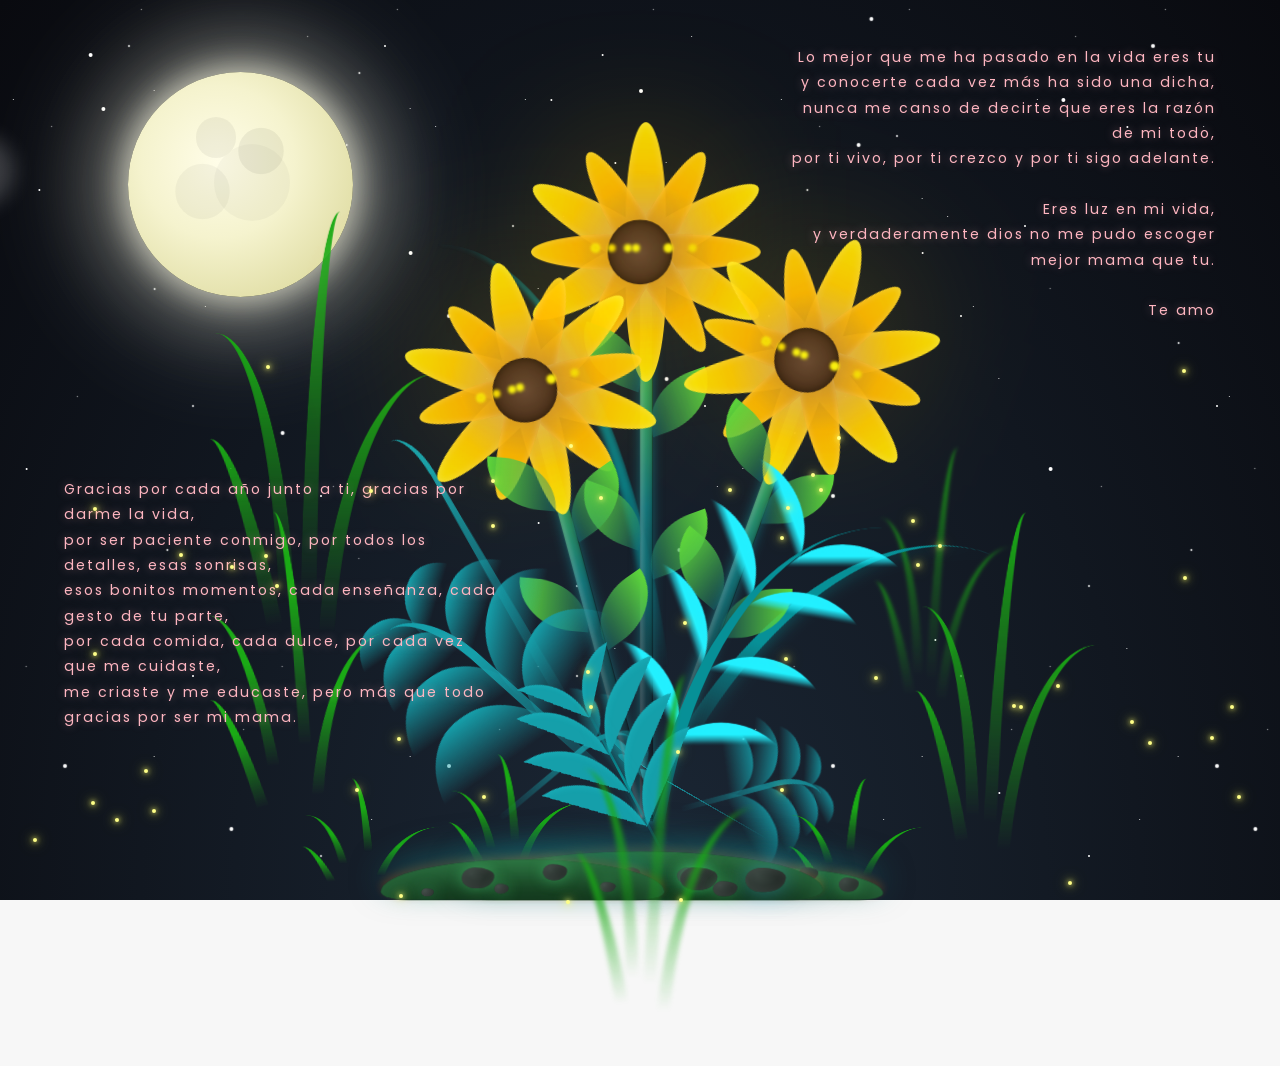
==== commit 4d152975: "Add files via upload" ====
--- a/flower.html
+++ b/flower.html
@@ -27,7 +27,7 @@
         nunca me canso de decirte que eres la razón de mi todo,<br>
         por ti vivo, por ti crezco y por ti sigo adelante.<br><br>
         Eres luz en mi vida,<br>
-        y verdaderamente dios no me pudo escoger mejor mama que tu.<br><br><br>
+        y verdaderamente dios no me pudo escoger mejor mama que tu.<br><br>
         Te amo
       </div>
     </div>
--- a/css/main.css
+++ b/css/main.css
@@ -62,7 +62,7 @@
 }
 .titulo-contenedor {
   width: 100vw;
-  top: 37%;
+  top: 35%;
   display: flex;
   justify-content: space-between;
   padding: 0 5vw;
@@ -87,7 +87,7 @@
 }
 @media only screen and (max-width: 800px) {
   .titulo-contenedor {
-    top: 32%;
+    top: 30%;
     flex-direction: column;
     align-items: center;
     gap: 20px;
@@ -110,7 +110,7 @@
 
 #lyrics {
   position: absolute;
-  top: 15%;
+  top: 8%;
   left: 50%;
   transform: translateX(-50%);
   width: 90%;
@@ -121,7 +121,7 @@
 
 .lyric-line {
   font-family: 'Dancing Script', cursive;
-  font-size: 3.5rem;
+  font-size: 2rem;
   color: #ffda75;
   text-shadow: 0 0 15px rgba(232, 93, 4, 0.6), 0 0 30px rgba(255, 218, 117, 0.4);
   position: absolute;
